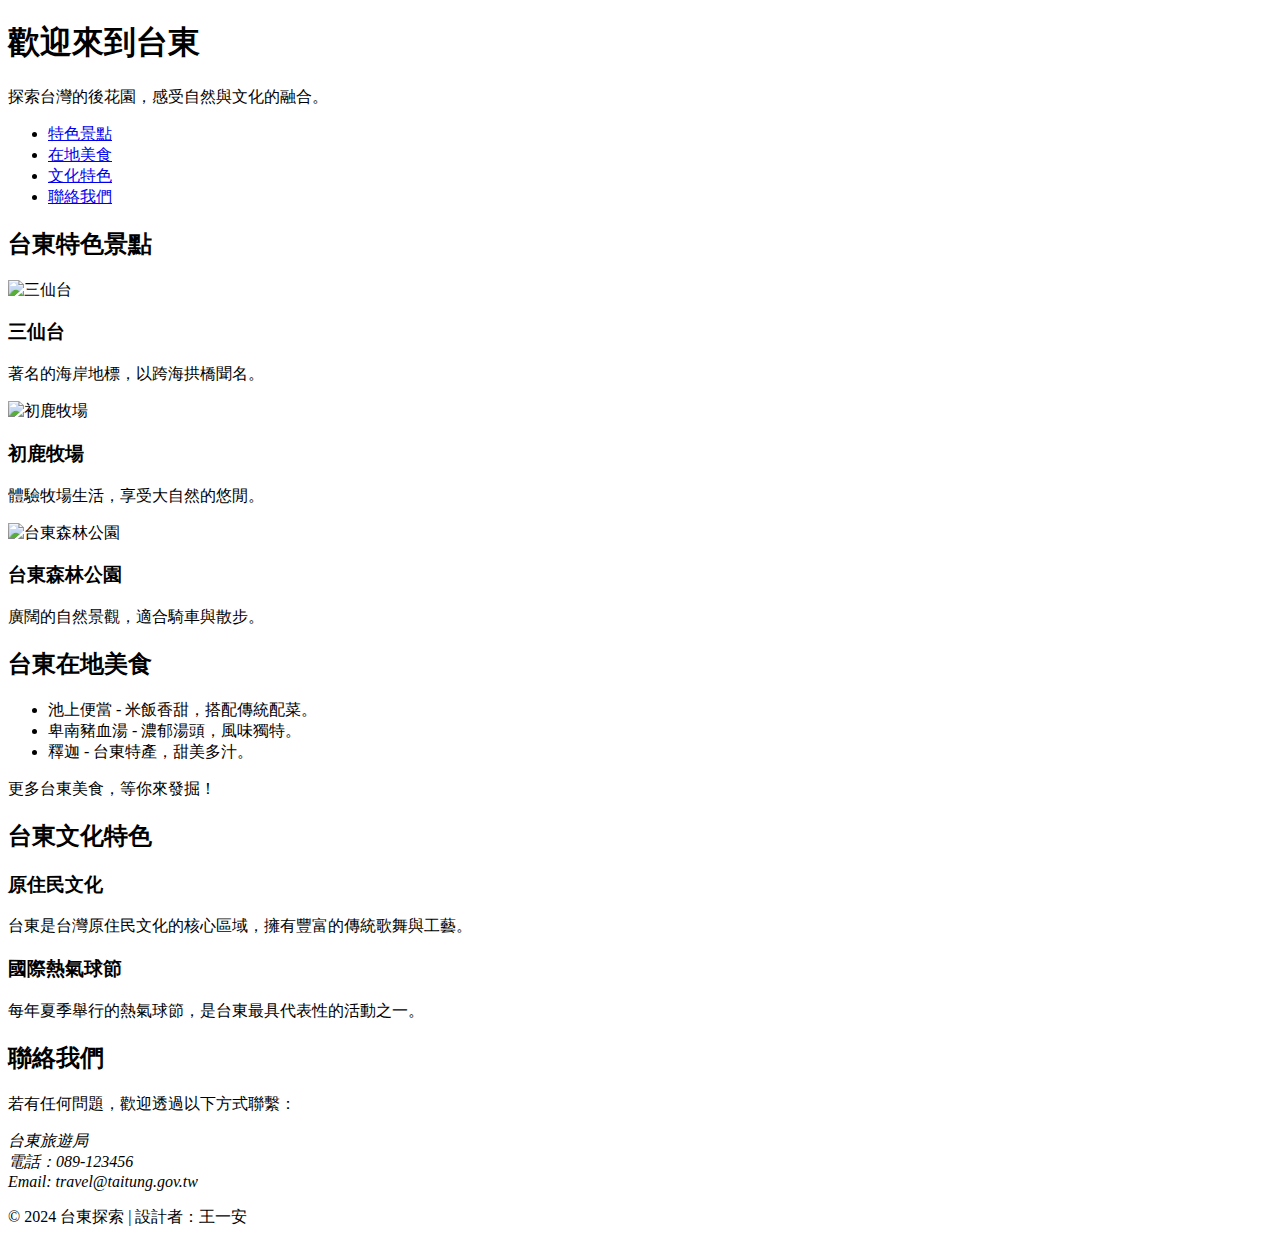
==== HW4/KC1.html @ 4f96a3fb "Add files via upload" ====
<!DOCTYPE html>
<html lang="zh-Hant">
<head>
    <meta charset="UTF-8">
    <meta name="viewport" content="width=device-width, initial-scale=1.0">
    <title>探索台東</title>
    <link rel="stylesheet" href="styles.css">
</head>
<body>
    <header>
        <h1>歡迎來到台東</h1>
        <p>探索台灣的後花園，感受自然與文化的融合。</p>
    </header>
    <nav>
        <ul class="nav-menu">
            <li><a href="#attractions">特色景點</a></li>
            <li><a href="#food">在地美食</a></li>
            <li><a href="#culture">文化特色</a></li>
            <li><a href="#contact">聯絡我們</a></li>
        </ul>
    </nav>
    <main>
        <section id="attractions">
            <h2>台東特色景點</h2>
            <div class="grid-container">
                <div class="grid-item">
                    <img src="sanxiantai.jpg" alt="三仙台">
                    <h3>三仙台</h3>
                    <p>著名的海岸地標，以跨海拱橋聞名。</p>
                </div>
                <div class="grid-item">
                    <img src="chulu.jpg" alt="初鹿牧場">
                    <h3>初鹿牧場</h3>
                    <p>體驗牧場生活，享受大自然的悠閒。</p>
                </div>
                <div class="grid-item">
                    <img src="taitungforest.jpg" alt="台東森林公園">
                    <h3>台東森林公園</h3>
                    <p>廣闊的自然景觀，適合騎車與散步。</p>
                </div>
            </div>
        </section>
        <section id="food">
            <h2>台東在地美食</h2>
            <ul class="food-list">
                <li>池上便當 - 米飯香甜，搭配傳統配菜。</li>
                <li>卑南豬血湯 - 濃郁湯頭，風味獨特。</li>
                <li>釋迦 - 台東特產，甜美多汁。</li>
            </ul>
            <p>更多台東美食，等你來發掘！</p>
        </section>
        <section id="culture">
            <h2>台東文化特色</h2>
            <article>
                <h3>原住民文化</h3>
                <p>台東是台灣原住民文化的核心區域，擁有豐富的傳統歌舞與工藝。</p>
            </article>
            <article>
                <h3>國際熱氣球節</h3>
                <p>每年夏季舉行的熱氣球節，是台東最具代表性的活動之一。</p>
            </article>
        </section>
    </main>
    <footer>
        <section id="contact">
            <h2>聯絡我們</h2>
            <p>若有任何問題，歡迎透過以下方式聯繫：</p>
            <address>
                台東旅遊局<br>
                電話：089-123456<br>
                Email: travel@taitung.gov.tw
            </address>
        </section>
        <p>© 2024 台東探索 | 設計者：王一安</p>
    </footer>
</body>
</html>
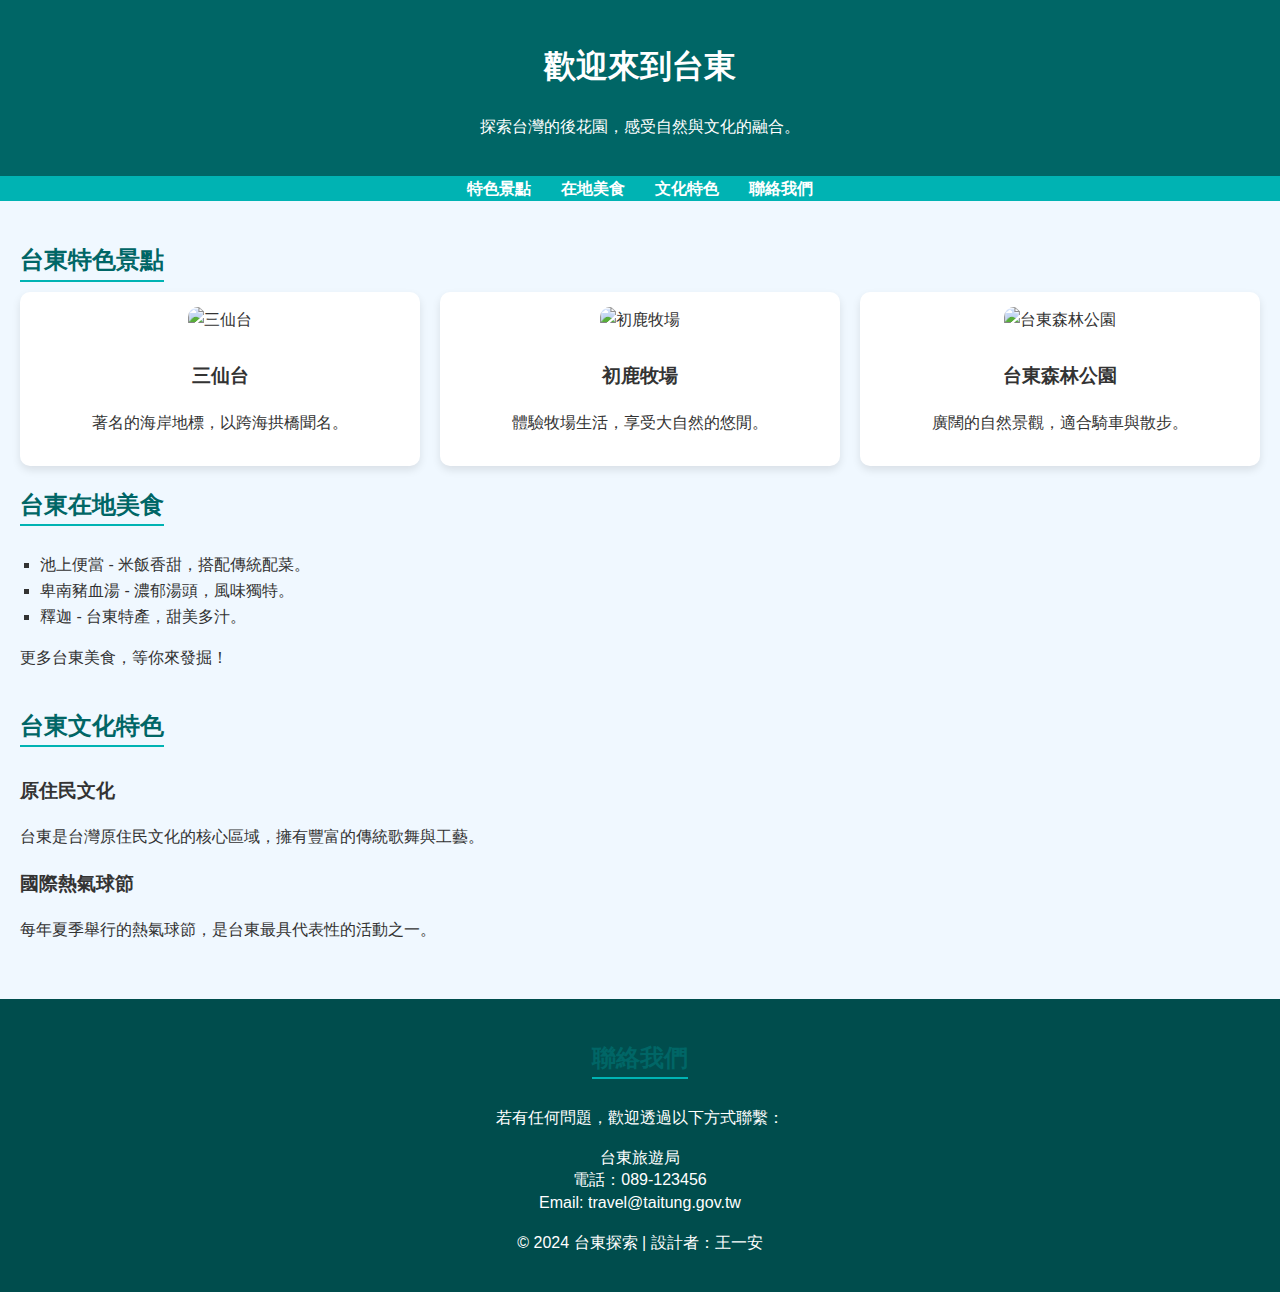
==== commit 2a64b01d: "Add files via upload" ====
--- a/HW4/KC1.html
+++ b/HW4/KC1.html
@@ -4,7 +4,7 @@
     <meta charset="UTF-8">
     <meta name="viewport" content="width=device-width, initial-scale=1.0">
     <title>探索台東</title>
-    <link rel="stylesheet" href="styles.css">
+    <link rel="stylesheet" href="KX.css">
 </head>
 <body>
     <header>
--- a/HW4/KX.css
+++ b/HW4/KX.css
@@ -0,0 +1,98 @@
+/* 基本樣式 */
+body {
+    font-family: 'Arial', sans-serif;
+    margin: 0;
+    padding: 0;
+    background-color: #f0f8ff;
+    color: #333;
+    line-height: 1.6;
+}
+header {
+    background-color: #006666;
+    color: white;
+    text-align: center;
+    padding: 20px;
+}
+nav {
+    background-color: #00b3b3;
+    text-align: center;
+}
+.nav-menu {
+    list-style: none;
+    padding: 0;
+    margin: 0;
+    display: flex;
+    justify-content: center;
+}
+.nav-menu li {
+    margin: 0 15px;
+}
+.nav-menu a {
+    color: white;
+    text-decoration: none;
+    font-weight: bold;
+}
+.nav-menu a:hover {
+    text-decoration: underline;
+}
+
+/* 主內容樣式 */
+main {
+    padding: 20px;
+}
+h2 {
+    color: #006666;
+    border-bottom: 2px solid #00b3b3;
+    display: inline-block;
+    margin-bottom: 10px;
+}
+.grid-container {
+    display: grid;
+    grid-template-columns: repeat(auto-fit, minmax(200px, 1fr));
+    gap: 20px;
+}
+.grid-item {
+    background-color: white;
+    border-radius: 10px;
+    box-shadow: 0 4px 8px rgba(0, 0, 0, 0.1);
+    text-align: center;
+    padding: 15px;
+}
+.grid-item img {
+    width: 100%;
+    border-radius: 10px;
+    margin-bottom: 10px;
+}
+.food-list {
+    list-style: square;
+    padding-left: 20px;
+}
+
+/* 聯絡樣式 */
+address {
+    font-style: normal;
+    line-height: 1.4;
+}
+
+/* 按鈕互動效果 */
+.button {
+    display: inline-block;
+    padding: 10px 20px;
+    color: white;
+    background-color: #006666;
+    text-decoration: none;
+    border-radius: 5px;
+    transition: background-color 0.3s ease;
+}
+.button:hover {
+    background-color: #004d4d;
+}
+
+/* Footer 樣式 */
+footer {
+    background-color: #004d4d;
+    color: white;
+    text-align: center;
+    padding: 20px;
+    margin-top: 20px;
+}
